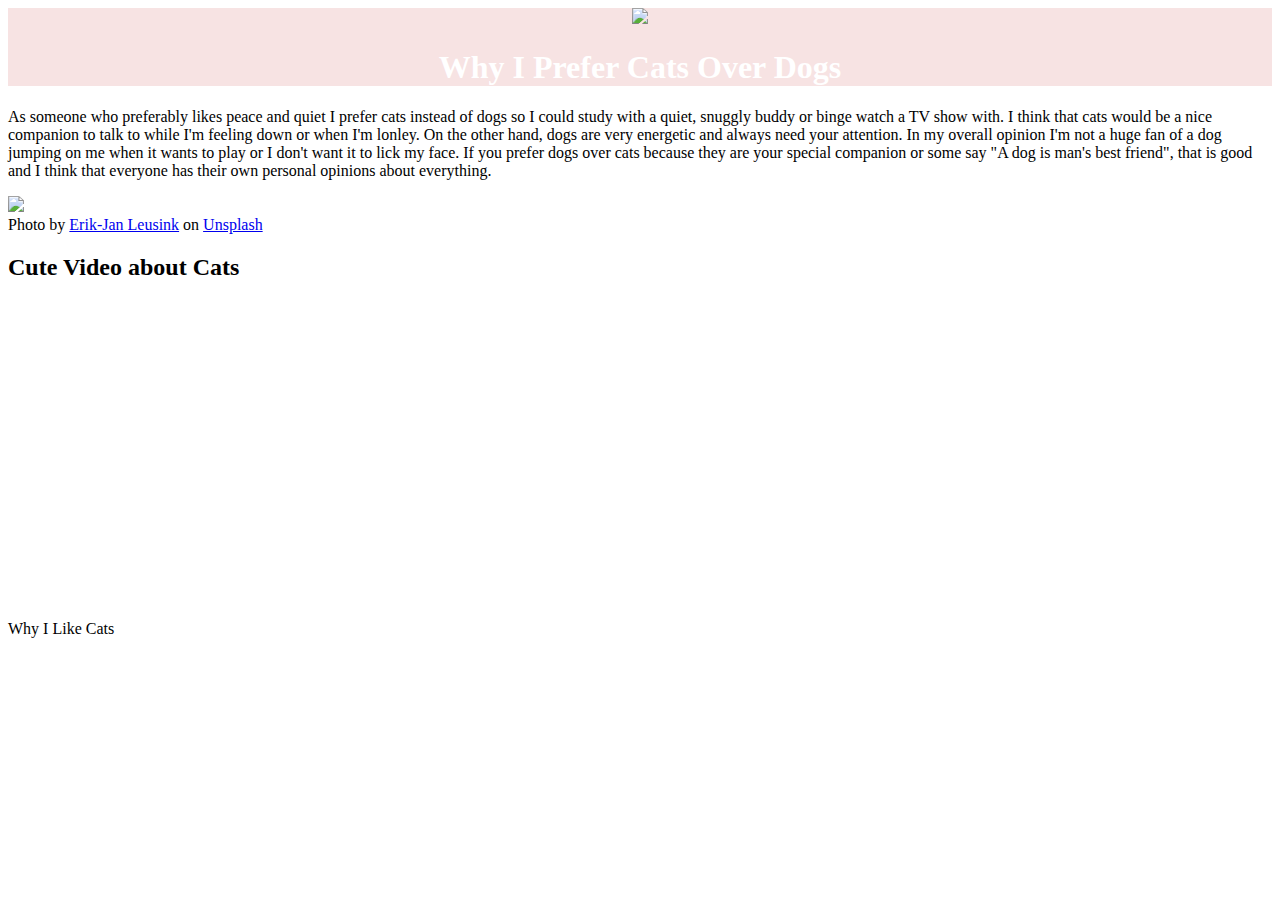
==== why.html @ 9b1f18b1 "Add files via upload" ====
<!DOCTYPE html>
<html>
    <head>
        <meta charset="utf-8">
        <link rel="stylesheet" href="styles.css">
        <title>Why Cats?</title>
    </head>
    <body>
        <header>
            <img src="#">
            <h1>Why I Prefer Cats Over Dogs</h1>
        </header>
        <p>As someone who preferably likes peace and quiet I prefer cats instead of dogs so I could study with a quiet, snuggly buddy or binge watch a TV show with. I think that cats would be a nice companion to talk to while I'm feeling down or when I'm lonley. On the other hand, dogs are very energetic and always need your attention. In my overall opinion I'm not a huge fan of a dog jumping on me when it wants to play or I don't want it to lick my face. If you prefer dogs over cats because they are your special companion or some say "A dog is man's best friend", that is good and I think that everyone has their own personal opinions about everything.</p>
        <img src="images/tabbyCat.jpg">
        <br>
        Photo by <a href="https://unsplash.com/@ejleusink?utm_content=creditCopyText&utm_medium=referral&utm_source=unsplash">Erik-Jan Leusink</a> on <a href="https://unsplash.com/photos/silver-tabby-cat-sleeping-on-white-blanket-QTe-MHNUrz4?utm_content=creditCopyText&utm_medium=referral&utm_source=unsplash">Unsplash</a>
      <h2>Cute Video about Cats</h2>
      <iframe width="560" height="315" src="https://www.youtube.com/embed/cytJLvf-eVs?si=985PPo0k7QRDJmEa" title="YouTube video player" frameborder="0" allow="accelerometer; autoplay; clipboard-write; encrypted-media; gyroscope; picture-in-picture; web-share" referrerpolicy="strict-origin-when-cross-origin" allowfullscreen></iframe>
      <footer>Why I Like Cats</footer>
    </body>
</html>
---- styles.css ----
header {
    text-align: center;
    background: rgb(247, 227, 227);
    background-size: cover;
    color: rgb(255, 255, 255);
  }
  .cat {
    display: inline;
    padding: 5px;
  }
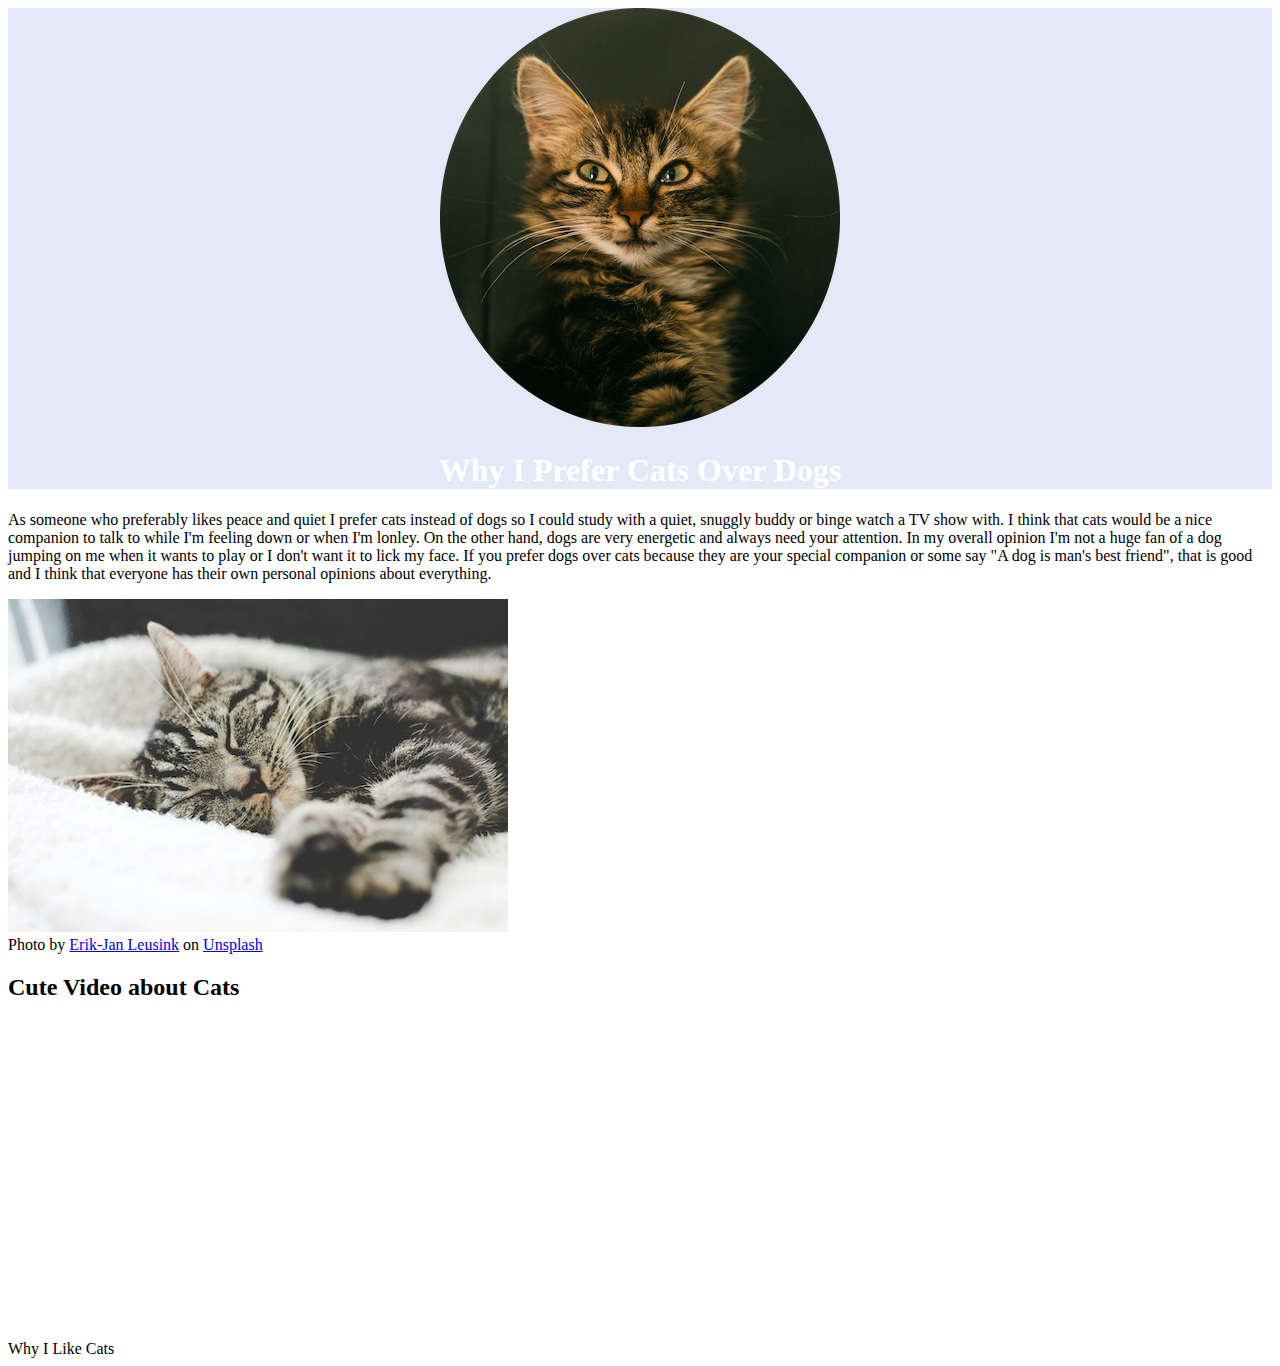
==== commit 2447d616: "Update why.html" ====
--- a/why.html
+++ b/why.html
@@ -7,7 +7,7 @@
     </head>
     <body>
         <header>
-            <img src="#">
+            <img src="images/susCat.png">
             <h1>Why I Prefer Cats Over Dogs</h1>
         </header>
         <p>As someone who preferably likes peace and quiet I prefer cats instead of dogs so I could study with a quiet, snuggly buddy or binge watch a TV show with. I think that cats would be a nice companion to talk to while I'm feeling down or when I'm lonley. On the other hand, dogs are very energetic and always need your attention. In my overall opinion I'm not a huge fan of a dog jumping on me when it wants to play or I don't want it to lick my face. If you prefer dogs over cats because they are your special companion or some say "A dog is man's best friend", that is good and I think that everyone has their own personal opinions about everything.</p>
--- a/styles.css
+++ b/styles.css
@@ -1,10 +1,10 @@
 header {
     text-align: center;
-    background: rgb(247, 227, 227);
+    background: rgb(227, 233, 247);
     background-size: cover;
     color: rgb(255, 255, 255);
   }
   .cat {
     display: inline;
     padding: 5px;
-  }+  }
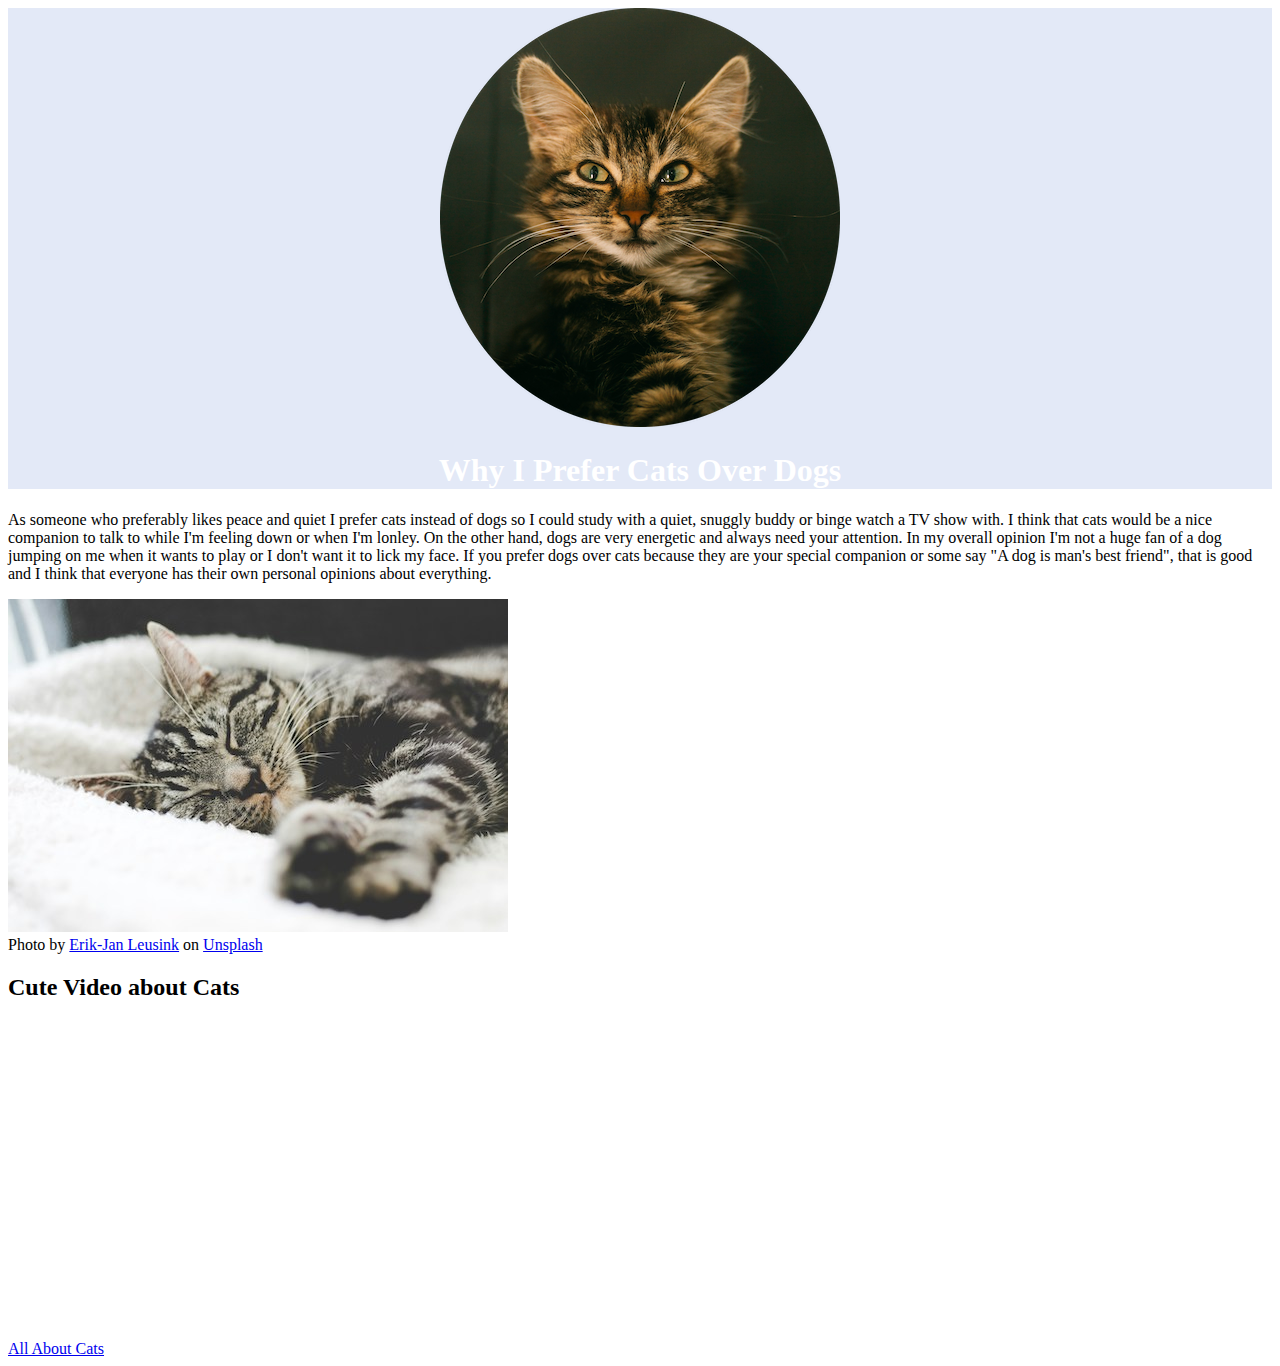
==== commit 32218dff: "Update why.html" ====
--- a/why.html
+++ b/why.html
@@ -15,7 +15,7 @@
         <br>
         Photo by <a href="https://unsplash.com/@ejleusink?utm_content=creditCopyText&utm_medium=referral&utm_source=unsplash">Erik-Jan Leusink</a> on <a href="https://unsplash.com/photos/silver-tabby-cat-sleeping-on-white-blanket-QTe-MHNUrz4?utm_content=creditCopyText&utm_medium=referral&utm_source=unsplash">Unsplash</a>
       <h2>Cute Video about Cats</h2>
-      <iframe width="560" height="315" src="https://www.youtube.com/embed/cytJLvf-eVs?si=985PPo0k7QRDJmEa" title="YouTube video player" frameborder="0" allow="accelerometer; autoplay; clipboard-write; encrypted-media; gyroscope; picture-in-picture; web-share" referrerpolicy="strict-origin-when-cross-origin" allowfullscreen></iframe>
-      <footer>Why I Like Cats</footer>
+      <iframe width="560" height="315" src="https://www.youtube.com/embed/KJFp272w9u8?si=h5P5YSCUMBFzpQPk" title="YouTube video player" frameborder="0" allow="accelerometer; autoplay; clipboard-write; encrypted-media; gyroscope; picture-in-picture; web-share" referrerpolicy="strict-origin-when-cross-origin" allowfullscreen></iframe>
+      <footer><a href="index.html">All About Cats</footer>
     </body>
 </html>
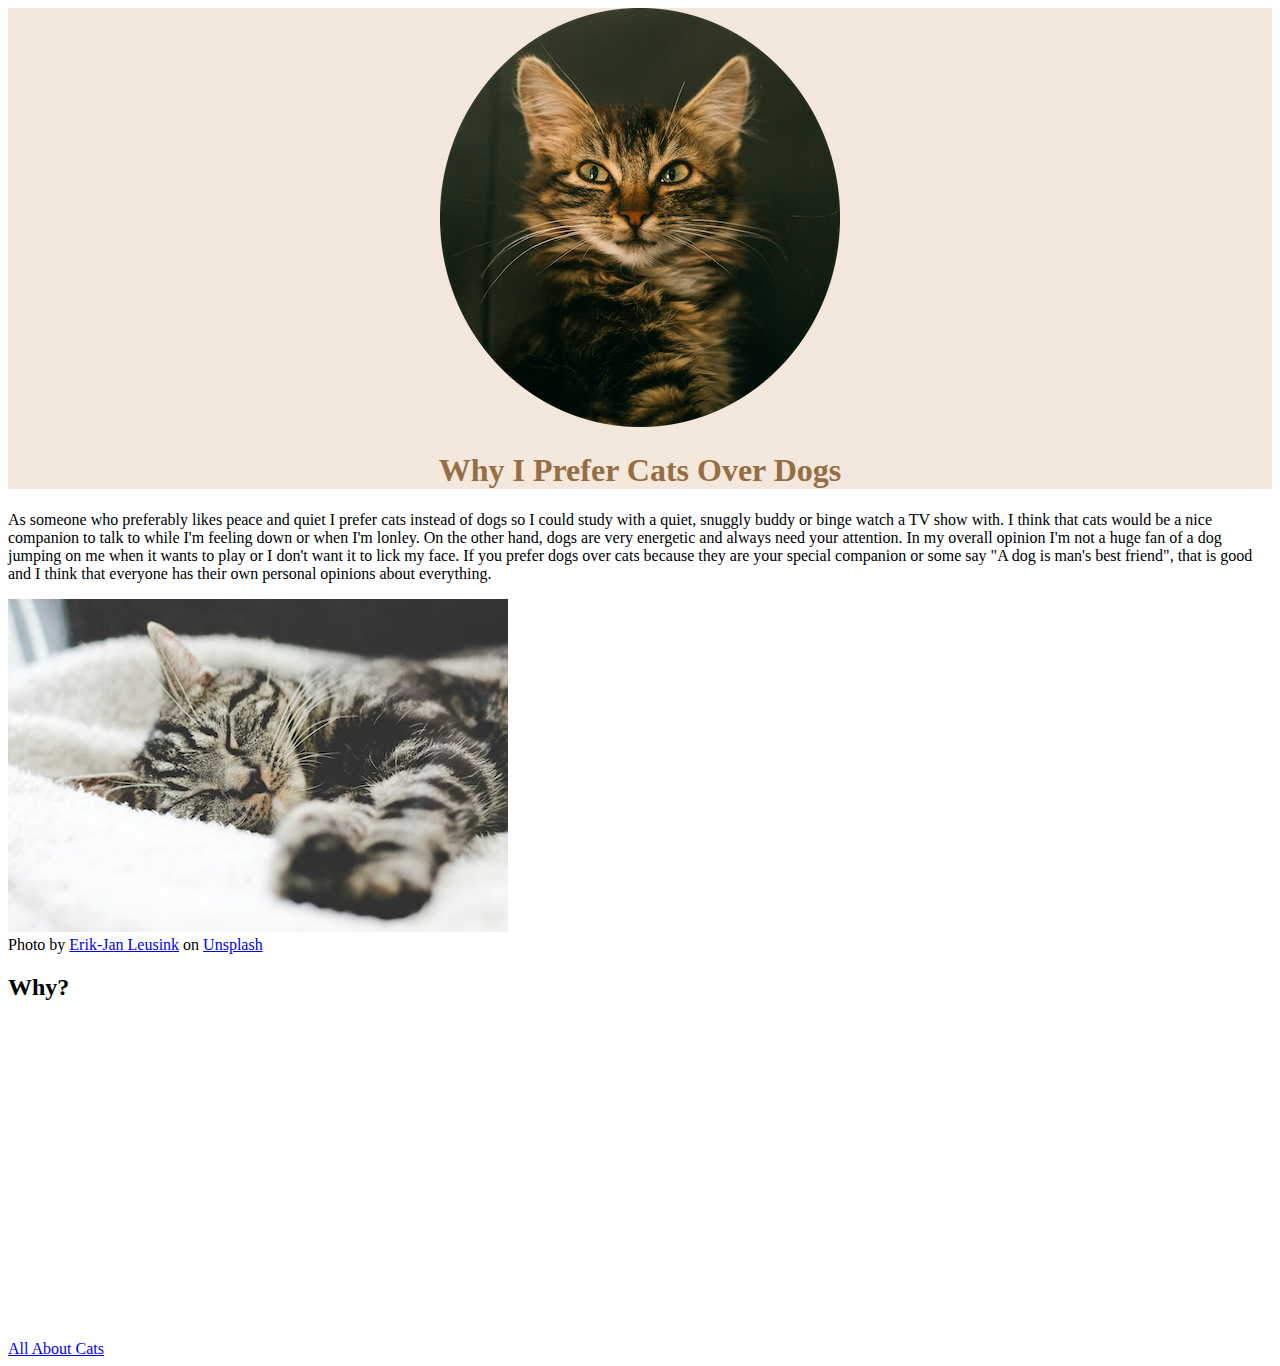
==== commit 4706f50c: "Update why.html" ====
--- a/why.html
+++ b/why.html
@@ -14,7 +14,7 @@
         <img src="images/tabbyCat.jpg">
         <br>
         Photo by <a href="https://unsplash.com/@ejleusink?utm_content=creditCopyText&utm_medium=referral&utm_source=unsplash">Erik-Jan Leusink</a> on <a href="https://unsplash.com/photos/silver-tabby-cat-sleeping-on-white-blanket-QTe-MHNUrz4?utm_content=creditCopyText&utm_medium=referral&utm_source=unsplash">Unsplash</a>
-      <h2>Cute Video about Cats</h2>
+      <h2>Why?</h2>
       <iframe width="560" height="315" src="https://www.youtube.com/embed/KJFp272w9u8?si=h5P5YSCUMBFzpQPk" title="YouTube video player" frameborder="0" allow="accelerometer; autoplay; clipboard-write; encrypted-media; gyroscope; picture-in-picture; web-share" referrerpolicy="strict-origin-when-cross-origin" allowfullscreen></iframe>
       <footer><a href="index.html">All About Cats</footer>
     </body>
--- a/styles.css
+++ b/styles.css
@@ -1,8 +1,8 @@
 header {
     text-align: center;
-    background: rgb(227, 233, 247);
+    background: rgb(243, 232, 219);
     background-size: cover;
-    color: rgb(255, 255, 255);
+    color: rgb(149, 110, 69);
   }
   .cat {
     display: inline;
